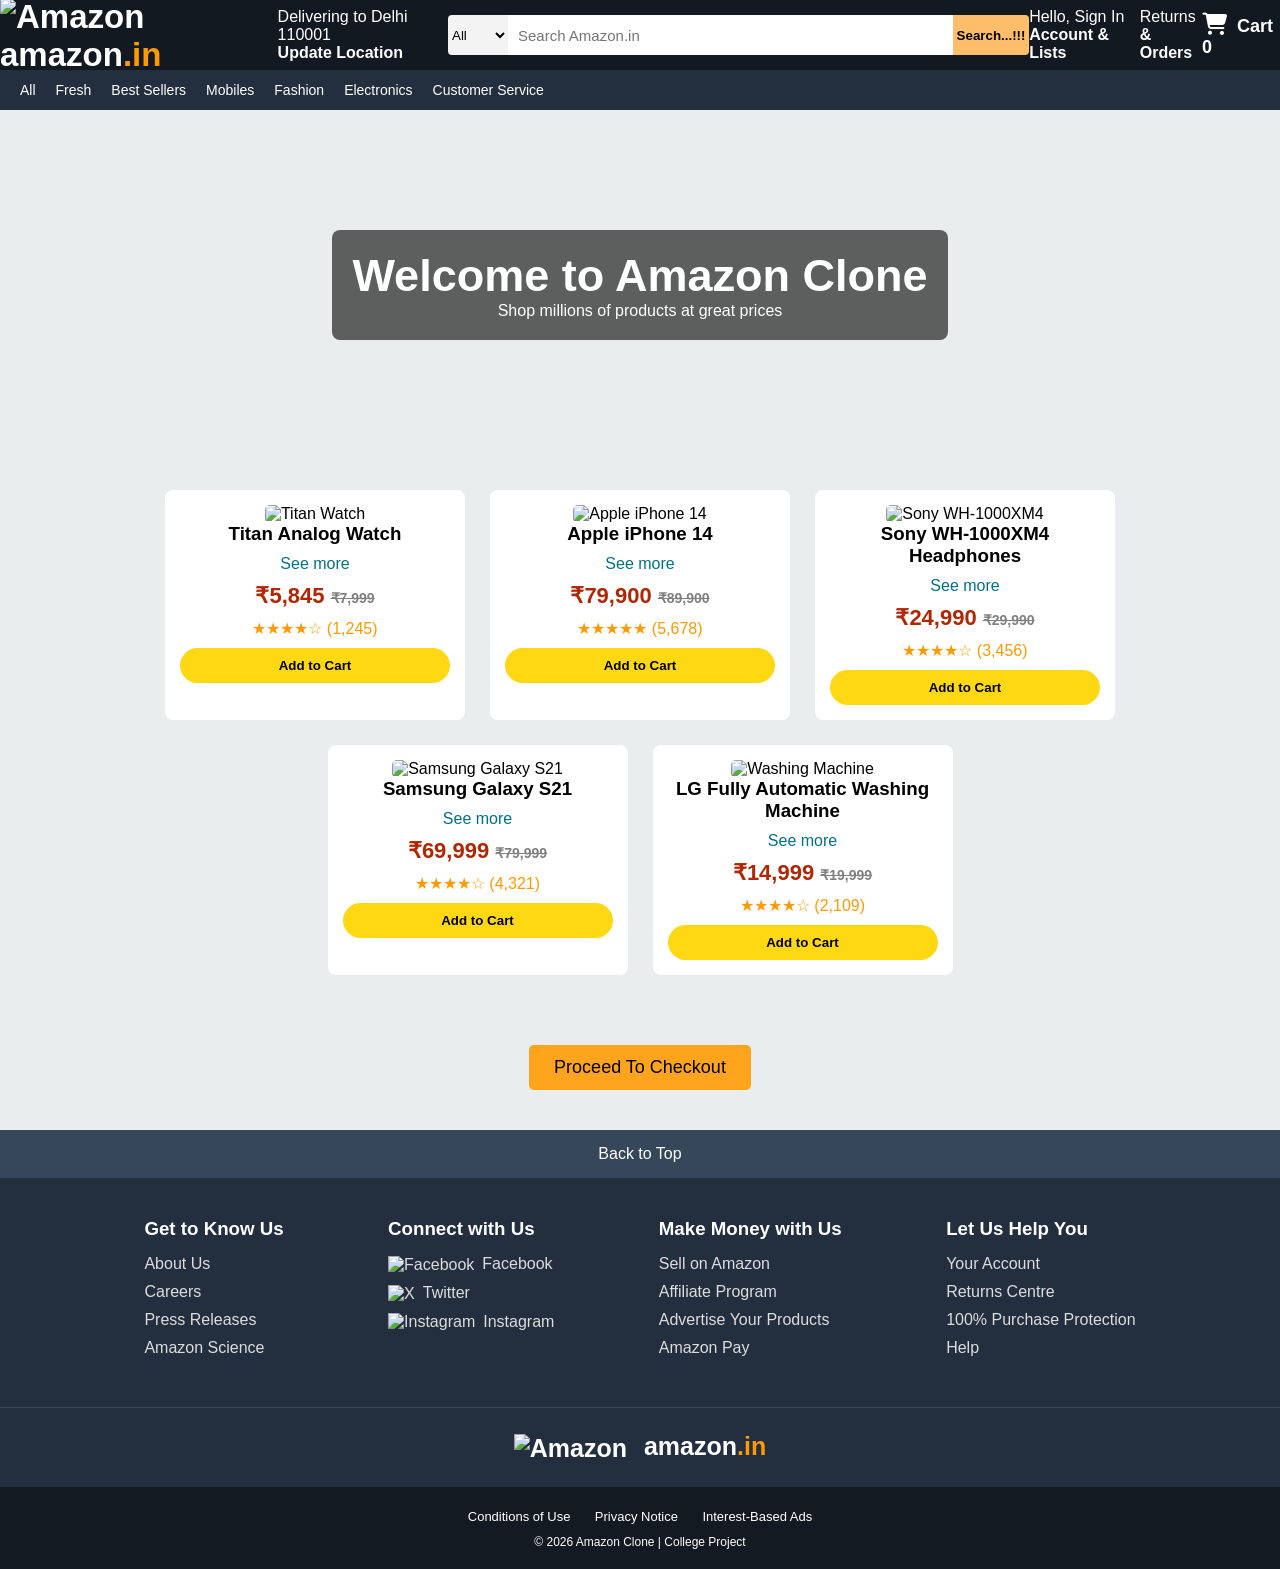
==== amazon.html @ 46d01591 "first commit" ====
<!DOCTYPE html>
<html lang="en">

<head>
    <meta charset="UTF-8">
    <meta name="viewport" content="width=device-width, initial-scale=1.0">
    <title>Amazon Clone</title>
    <link rel="stylesheet" href="amazon.css">
    <link rel="stylesheet" href="https://cdnjs.cloudflare.com/ajax/libs/font-awesome/6.5.1/css/all.min.css">
</head>
 <script src="amazon.js" defer></script>
<body>

    <header>

    <div class="navbar">

        <div class="logo">
            <h2><img src="https://upload.wikimedia.org/wikipedia/commons/a/a9/Amazon_logo.svg" alt="Amazon">amazon<span>.in</span></h2>
        </div>

        <div class="location">
            <p>Delivering to Delhi 110001</p>
            <h4>Update Location</h4>
        </div>

        <div class="search-bar">

            <select>
                <option>All</option>
                <option>Electronics</option>
                <option>Fashion</option>
                <option>Books</option>
            </select>

            <input type="text" placeholder="Search Amazon.in">

            <button>Search...!!!</button>

        </div>

    <div class="account">
     <p>Hello, <span id="username-display">Sign In</span></p>
     <h4>
        <a href="login.html">Account & Lists</a>
     </h4>
    </div>

        <div class="orders">
            <p>Returns</p>
            <h4>& Orders</h4>
        </div>

    <div class="cart">
        <i class="fa-solid fa-cart-shopping"></i>
        Cart
        <span id="cart-count">0</span>
    </div>

    </div>

    <div class="menu">
        <a href="#">All</a>
        <a href="#">Fresh</a>
        <a href="#">Best Sellers</a>
        <a href="#">Mobiles</a>
        <a href="#">Fashion</a>
        <a href="#">Electronics</a>
        <a href="#">Customer Service</a>
    </div>

</header>

   <div class="hero">
     <div class="hero-content">
        <h1>Welcome to Amazon Clone</h1>
        <p>Shop millions of products at great prices</p>
     </div>
   </div>
   
<section class="product">
   <div class="product1">
    <img src="https://encrypted-tbn0.gstatic.com/images?q=tbn:ANd9GcTskYAsK8xnSJRxxT4rw-ltlot1De6xp1NWpJteZsPLxw&s" alt="Titan Watch">

    <h3>Titan Analog Watch</h3>
    <a href="#">See more</a>
    <p class="price">
        ₹5,845
        <span class="old-price">₹7,999</span>
    </p>

    <p class="rating">★★★★☆ (1,245)</p>

    <button class="cart-btn">Add to Cart</button>
    </div>
    <div class="product2">
        <img src="https://encrypted-tbn0.gstatic.com/images?q=tbn:ANd9GcRCyp2PVsYD6rCTfZfTrehxs1zIjIhSGW3UgVPZfDHdlQ&s=10" alt="Apple iPhone 14">

        <h3>Apple iPhone 14</h3>
        <a href="#">See more</a>
        <p class="price">
            ₹79,900
            <span class="old-price">₹89,900</span>
        </p>

        <p class="rating">★★★★★ (5,678)</p>

        <button class="cart-btn">Add to Cart</button>
    </div>

    <div class="product3">
        <img src="https://encrypted-tbn0.gstatic.com/images?q=tbn:ANd9GcSH3l7XMqz7Wody8A3Qd931hEUikEtf9BPEhTeN97WavQ&s=10" alt="Sony WH-1000XM4">

        <h3>Sony WH-1000XM4 Headphones</h3>
        <a href="#">See more</a>
        <p class="price">
            ₹24,990
            <span class="old-price">₹29,990</span>
        </p>

        <p class="rating">★★★★☆ (3,456)</p>

        <button class="cart-btn">Add to Cart</button>
    </div>
    <div class="product4">
        <img src="https://encrypted-tbn0.gstatic.com/images?q=tbn:ANd9GcQg8roWyvapBW5kHFM8eUU4uCzcasvtIMsZCXj1Cbx5QQ&s=10" alt="Samsung Galaxy S21">

        <h3>Samsung Galaxy S21</h3>
        <a href="#">See more</a>
        <p class="price">
            ₹69,999
            <span class="old-price">₹79,999</span>
        </p>

        <p class="rating">★★★★☆ (4,321)</p>

        <button class="cart-btn">Add to Cart</button>

    </div>
    <div class="product5">
        <img src="https://encrypted-tbn0.gstatic.com/images?q=tbn:ANd9GcSX5TYaBXb7BMjm-yOwL_XdZNqLDRITJ_UxsY0F7HH19Q&s=10" alt="Washing Machine">
        
        <h3>LG Fully Automatic Washing Machine</h3>
        <a href="#">See more</a>
        <p class="price">
            ₹14,999
            <span class="old-price">₹19,999</span>
        </p>

        <p class="rating">★★★★☆ (2,109)</p>

        <button class="cart-btn">Add to Cart</button>
    </div>
</section>
      
    <div class="checkout-section">

    <a href="checkout.html">

        <button class="checkout-btn">
            Proceed To Checkout
        </button>

    </a>

</div>

   <footer>

    <!-- Back to Top -->
    <div class="foot-panel1">
    Back to Top
    </div>

    <!-- Footer Links -->
    <div class="foot-panel2">

        <ul>
            <h3>Get to Know Us</h3>
            <a href="#">About Us</a>
            <a href="#">Careers</a>
            <a href="#">Press Releases</a>
            <a href="#">Amazon Science</a>
        </ul>

        <ul>
            <h3>Connect with Us</h3>
            <a href="#"><img src="https://upload.wikimedia.org/wikipedia/commons/thumb/5/51/Facebook_f_logo_%282019%29.svg/1280px-Facebook_f_logo_%282019%29.svg.png" alt="Facebook">Facebook</a>
            <a href="#"><img src="https://www.trustedreviews.com/wp-content/uploads/sites/7/2025/01/what-is-x.jpg" alt="X">Twitter</a>
            <a href="#"><img src="https://upload.wikimedia.org/wikipedia/commons/thumb/e/e7/Instagram_logo_2016.svg/250px-Instagram_logo_2016.svg.png" alt="Instagram">Instagram</a>
        </ul>

        <ul>
            <h3>Make Money with Us</h3>
            <a href="#">Sell on Amazon</a>
            <a href="#">Affiliate Program</a>
            <a href="#">Advertise Your Products</a>
            <a href="#">Amazon Pay</a>
        </ul>

        <ul>
            <h3>Let Us Help You</h3>
            <a href="#">Your Account</a>
            <a href="#">Returns Centre</a>
            <a href="#">100% Purchase Protection</a>
            <a href="#">Help</a>
        </ul>

    </div>

    <!-- Logo Section -->
    <div class="foot-panel3">
        <div class="logo">
            <img src="https://upload.wikimedia.org/wikipedia/commons/a/a9/Amazon_logo.svg" alt="Amazon">
            amazon<span>.in</span>
        </div>
    </div>

    <!-- Copyright -->
    <div class="foot-panel4">
        <div class="pages">
            <a href="#">Conditions of Use</a>
            <a href="#">Privacy Notice</a>
            <a href="#">Interest-Based Ads</a>
        </div>

        <div class="copyright">
            © 2026 Amazon Clone | College Project
        </div>
    </div>

</footer>

</body>

</html>
---- amazon.css ----
*{
    margin:0;
    padding:0;
    box-sizing:border-box;
    font-family:Arial, Helvetica, sans-serif;
}

body{
    background-color:#eaeded;
}

/* NAVBAR */

.navbar{
    height:70px;
    background-color:#131921;
    color:white;
    display:flex;
    align-items:center;
    justify-content:space-evenly;
}

.logo{
    font-size:22px;
    font-weight:bold;
}

.logo img{
    width:80px;
    vertical-align:middle;
}

.logo span{
    color:#ff9900;
}

.location{
    cursor:pointer;
}

.search-bar{
    display:flex;
    width:50%;
    height:40px;
}

.search-bar select{
    width:60px;
    border:none;
    background:#f3f3f3;
    border-radius:4px 0 0 4px;
}

.search-bar input{
    width:100%;
    border:none;
    padding-left:10px;
    font-size:15px;
}

.search-bar button{
    width:100px;
    border:none;
    background:#febd69;
    border-radius:0 4px 4px 0;
    cursor:pointer;
    font-weight:bold;
}

.search-bar button:hover{
    background:#f3a847;
}

.account,
.orders,
.cart{
    cursor:pointer;
}

.cart{
    font-size:18px;
    font-weight:bold;
}

/* MENU */

.menu{
    background:#232f3e;
    height:40px;
    display:flex;
    align-items:center;
}

.menu a{
    color:white;
    text-decoration:none;
    margin-left:20px;
    font-size:14px;
}

.menu a:hover{
    border:1px solid white;
    padding:5px;
}

/* HERO */

.hero{
    height:350px;
    background:url("https://images.unsplash.com/photo-1522202176988-66273c2fd55f?w=1600");
    background-size:cover;
    background-position:center;
    display:flex;
    justify-content:center;
    align-items:center;
}

.hero-content{
    background:rgba(0,0,0,0.6);
    color:white;
    padding:20px;
    border-radius:8px;
    text-align:center;
}

.hero-content h1{
    font-size:45px;
}

/* PRODUCTS */

.product{
    display:flex;
    flex-wrap:wrap;
    justify-content:center;
    gap:25px;
    padding:30px;
}

.product1,
.product2,
.product3,
.product4,
.product5{
    width:300px;
    background:white;
    padding:15px;
    border-radius:8px;
    text-align:center;
    transition:0.3s;
}

.product1:hover,
.product2:hover,
.product3:hover,
.product4:hover,
.product5:hover{
    transform:translateY(-5px);
    box-shadow:0 5px 15px rgba(0,0,0,0.3);
}

.product img{
    width:100%;
    height:250px;
    object-fit:cover;
    border-radius:5px;
}

.product a{
    display:block;
    margin:10px 0;
    text-decoration:none;
    color:#007185;
}

.product a:hover{
    color:#c7511f;
}

.price{
    color:#B12704;
    font-size:22px;
    font-weight:bold;
}

.old-price{
    text-decoration:line-through;
    color:gray;
    font-size:14px;
}

.rating{
    color:#ff9900;
    margin:10px 0;
}

.cart-btn{
    width:100%;
    padding:10px;
    border:none;
    border-radius:20px;
    background:#ffd814;
    cursor:pointer;
    font-weight:bold;
}

.cart-btn:hover{
    background:#f7ca00;
}

/* FOOTER */

.foot-panel1{
    background:#37475a;
    color:white;
    text-align:center;
    padding:15px;
    cursor:pointer;
}

.foot-panel1:hover{
    background:#485769;
}

.foot-panel2{
    background:#232f3e;
    color:white;
    display:flex;
    justify-content:space-evenly;
    padding:40px;
    flex-wrap:wrap;
}

.foot-panel2 ul{
    display:flex;
    flex-direction:column;
}

.foot-panel2 h3{
    margin-bottom:15px;
}

.foot-panel2 a{
    color:#dddddd;
    text-decoration:none;
    margin-bottom:10px;
}

.foot-panel2 a:hover{
    text-decoration:underline;
}

.foot-panel2 img{
    width:18px;
    margin-right:8px;
    vertical-align:middle;
}

.foot-panel3{
    background:#232f3e;
    border-top:1px solid #3a4553;
    height:80px;
    display:flex;
    justify-content:center;
    align-items:center;
}

.foot-panel3 img{
    width:90px;
    margin-right:10px;
}

.foot-panel3 .logo{
    color:white;
    font-size:25px;
}

.foot-panel4{
    background:#131a22;
    color:white;
    text-align:center;
    padding:20px;
}

.pages a{
    color:white;
    text-decoration:none;
    margin:0 10px;
    font-size:13px;
}

.pages a:hover{
    text-decoration:underline;
}

.copyright{
    margin-top:10px;
    font-size:12px;
}

/* RESPONSIVE */

@media(max-width:768px){

    .navbar{
        flex-direction:column;
        height:auto;
        padding:10px;
        gap:10px;
    }

    .search-bar{
        width:95%;
    }

    .hero-content h1{
        font-size:28px;
    }

    .menu{
        flex-wrap:wrap;
        height:auto;
        padding:10px;
    }

    .product1,
    .product2,
    .product3,
    .product4,
    .product5{
        width:90%;
    }
}

/* NAVBAR RIGHT */

.nav-right{
    display:flex;
    align-items:center;
    gap:25px;
}

.account a{
    color:white;
    text-decoration:none;
}

.account a:hover{
    color:#febd69;
}

.cart i{
    font-size:22px;
    margin-right:5px;
}

/* LOGIN PAGE */

.login-container{
    display:flex;
    flex-direction:column;
    align-items:center;
    margin-top:80px;
}

.login-box{
    width:350px;
    background:white;
    padding:25px;
    border:1px solid #ddd;
    border-radius:8px;
}

.login-box h2{
    margin-bottom:15px;
}

.login-box input{
    width:100%;
    padding:10px;
    margin:10px 0;
}

.login-box button{
    width:100%;
    padding:10px;
    background:#FFD814;
    border:none;
    cursor:pointer;
}

.login-box button:hover{
    background:#F7CA00;
}

/* CHECKOUT */

.checkout-section{
    text-align:center;
    margin:40px;
}

.checkout-btn{
    background:#FFA41C;
    border:none;
    padding:12px 25px;
    font-size:18px;
    cursor:pointer;
    border-radius:5px;
}

.checkout-btn:hover{
    background:#F08804;
}

.checkout-container{
    width:450px;
    background:white;
    padding:25px;
    margin:50px auto;
    border-radius:8px;
}

.checkout-container h1{
    text-align:center;
    margin-bottom:20px;
}

.checkout-container input,
.checkout-container select{
    width:100%;
    padding:10px;
    margin-bottom:15px;
}

.checkout-container button{
    width:100%;
    padding:12px;
    background:#FFD814;
    border:none;
    cursor:pointer;
}

.checkout-container button:hover{
    background:#F7CA00;
}
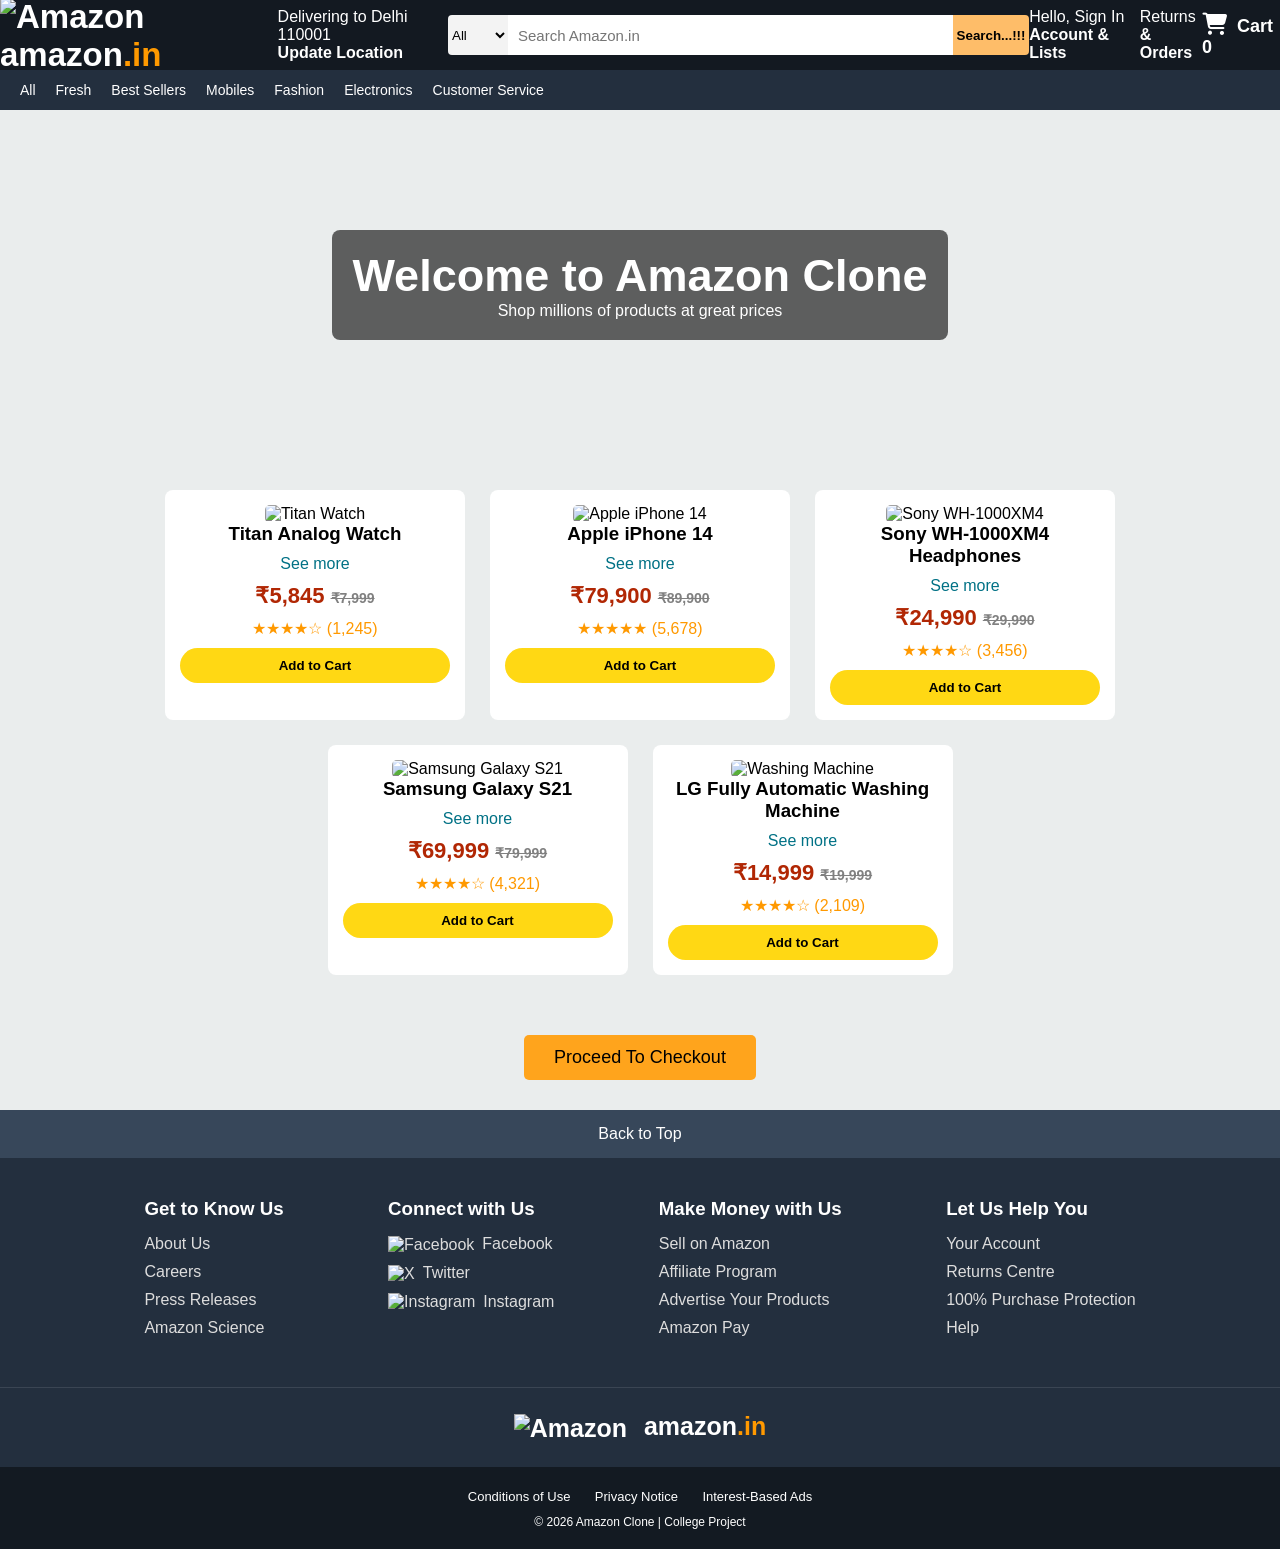
==== commit ac751e84: "final commit" ====
--- a/amazon.html
+++ b/amazon.html
@@ -39,12 +39,20 @@
 
         </div>
 
-    <div class="account">
-     <p>Hello, <span id="username-display">Sign In</span></p>
-     <h4>
-        <a href="login.html">Account & Lists</a>
-     </h4>
-    </div>
+   <div class="account">
+
+    <p>
+        Hello,
+        <span id="username-display">
+            Sign In
+        </span>
+    </p>
+
+    <h4 id="openLogin">
+        Account & Lists
+    </h4>
+
+</div>
 
         <div class="orders">
             <p>Returns</p>
@@ -153,15 +161,77 @@
     </div>
 </section>
       
-    <div class="checkout-section">
-
-    <a href="checkout.html">
-
-        <button class="checkout-btn">
-            Proceed To Checkout
+    <!-- Login Modal -->
+
+<div id="loginModal" class="modal">
+
+    <div class="modal-content">
+
+        <span class="close" id="closeLogin">&times;</span>
+
+        <h2>Sign In</h2>
+
+        <input type="text"
+               id="username"
+               placeholder="Enter Username">
+
+        <input type="password"
+               id="password"
+               placeholder="Enter Password">
+
+        <button id="loginSubmit">
+            Login
         </button>
 
-    </a>
+    </div>
+
+</div>
+ <!-- Checkout Modal -->
+
+<div id="checkoutModal" class="modal">
+
+    <div class="modal-content">
+
+        <span class="close" id="closeCheckout">
+            &times;
+        </span>
+
+        <h2>Checkout</h2>
+
+        <input type="text"
+               placeholder="Full Name">
+
+        <input type="text"
+               placeholder="Address">
+
+        <input type="text"
+               placeholder="City">
+
+        <input type="text"
+               placeholder="Pincode">
+
+        <select>
+            <option>UPI</option>
+            <option>Credit Card</option>
+            <option>Debit Card</option>
+            <option>Cash On Delivery</option>
+        </select>
+
+        <button id="placeOrder">
+            Place Order
+        </button>
+
+    </div>
+
+</div>
+<div class="checkout-section">
+
+    <button id="openCheckout"
+            class="checkout-btn">
+
+        Proceed To Checkout
+
+    </button>
 
 </div>
 
--- a/amazon.css
+++ b/amazon.css
@@ -443,4 +443,58 @@
 
 .checkout-container button:hover{
     background:#F7CA00;
+}
+
+.modal{
+    display:none;
+    position:fixed;
+    top:0;
+    left:0;
+    width:100%;
+    height:100%;
+    background:rgba(0,0,0,0.5);
+    justify-content:center;
+    align-items:center;
+    z-index:1000;
+}
+
+.modal-content{
+    background:white;
+    width:400px;
+    padding:25px;
+    border-radius:10px;
+    display:flex;
+    flex-direction:column;
+    gap:10px;
+}
+
+.modal-content input,
+.modal-content select{
+    padding:10px;
+}
+
+.modal-content button{
+    background:#FFD814;
+    border:none;
+    padding:10px;
+    cursor:pointer;
+}
+
+.close{
+    font-size:25px;
+    cursor:pointer;
+    text-align:right;
+}
+
+.checkout-section{
+    text-align:center;
+    margin:30px 0;
+}
+
+.checkout-btn{
+    background:#FFA41C;
+    border:none;
+    padding:12px 30px;
+    cursor:pointer;
+    font-size:18px;
 }
